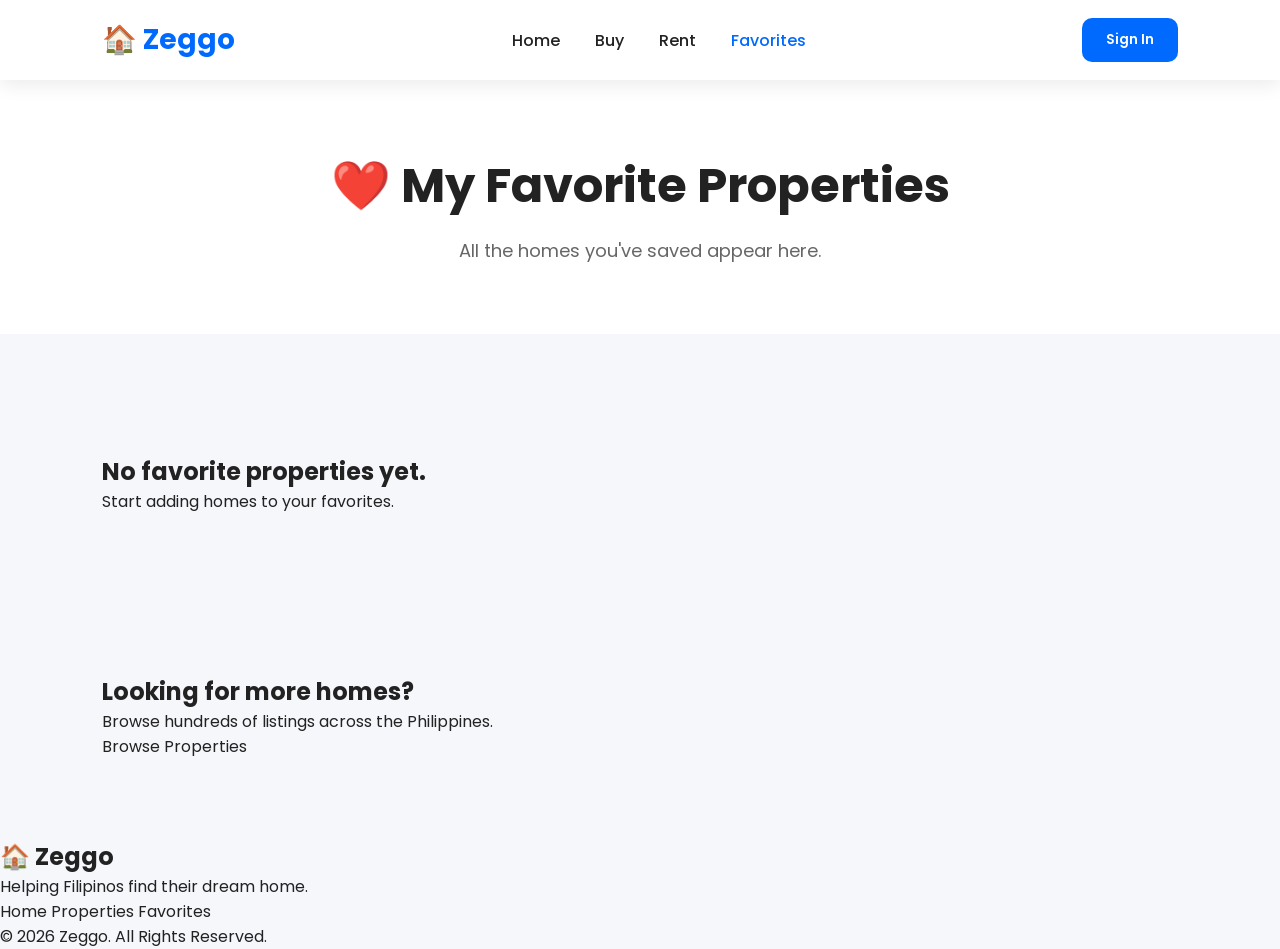
==== favorites.html @ e30ca501 "favorites.html" ====
<!DOCTYPE html>
<html lang="en">

<head>

<meta charset="UTF-8">

<meta name="viewport" content="width=device-width, initial-scale=1.0">

<title>Favorites | Zeggo</title>

<link rel="stylesheet" href="style.css">

<link rel="preconnect" href="https://fonts.googleapis.com">

<link rel="preconnect" href="https://fonts.gstatic.com" crossorigin>

<link href="https://fonts.googleapis.com/css2?family=Poppins:wght@300;400;500;600;700&display=swap" rel="stylesheet">

</head>

<body>

<!-- ================= NAVBAR ================= -->

<nav class="navbar">

<div class="logo">

🏠 Zeggo

</div>

<ul class="nav-menu">

<li><a href="index.html">Home</a></li>

<li><a href="properties.html">Buy</a></li>

<li><a href="properties.html">Rent</a></li>

<li><a href="favorites.html" class="active">Favorites</a></li>

</ul>

<div class="nav-right">

<button class="login-btn">

Sign In

</button>

</div>

</nav>

<!-- ================= PAGE HEADER ================= -->

<section class="page-hero">

<h1>

❤️ My Favorite Properties

</h1>

<p>

All the homes you've saved appear here.

</p>

</section>

<!-- ================= FAVORITES ================= -->

<section class="properties-section">

<div
id="favoritesGrid"
class="property-grid">

<!-- JavaScript loads favorite properties here -->

</div>

</section>

<!-- ================= CTA ================= -->

<section class="cta">

<h2>

Looking for more homes?

</h2>

<p>

Browse hundreds of listings across the Philippines.

</p>

<a
href="properties.html"
class="cta-button">

Browse Properties

</a>

</section>

<!-- ================= FOOTER ================= -->

<footer>

<div class="footer-content">

<h2>

🏠 Zeggo

</h2>

<p>

Helping Filipinos find their dream home.

</p>

<div class="footer-links">

<a href="index.html">

Home

</a>

<a href="properties.html">

Properties

</a>

<a href="favorites.html">

Favorites

</a>

</div>

<p class="copyright">

© 2026 Zeggo. All Rights Reserved.

</p>

</div>

</footer>

<script src="data.js"></script>

<script src="script.js"></script>

</body>

</html>
---- style.css ----
/* ===========================
   ZEGGO REAL ESTATE
   STYLE.CSS
=========================== */

*{
margin:0;
padding:0;
box-sizing:border-box;
}

html{
scroll-behavior:smooth;
}

body{

font-family:'Poppins',sans-serif;

background:#f5f7fb;

color:#222;

}

/*=========================
LINKS
=========================*/

a{

text-decoration:none;

color:inherit;

}

/*=========================
IMAGES
=========================*/

img{

max-width:100%;

display:block;

}

/*=========================
BUTTONS
=========================*/

button{

font-family:'Poppins',sans-serif;

cursor:pointer;

}

/*=========================
NAVBAR
=========================*/

.navbar{

position:fixed;

top:0;

left:0;

right:0;

height:80px;

display:flex;

align-items:center;

justify-content:space-between;

padding:0 8%;

background:white;

box-shadow:0 5px 18px rgba(0,0,0,.08);

z-index:1000;

}

.logo{

font-size:28px;

font-weight:700;

color:#006AFF;

}

.nav-menu{

display:flex;

gap:35px;

list-style:none;

}

.nav-menu a{

font-weight:500;

transition:.3s;

}

.nav-menu a:hover{

color:#006AFF;

}

.active{

color:#006AFF;

font-weight:700;

}

.login-btn{

padding:12px 24px;

background:#006AFF;

border:none;

color:white;

border-radius:10px;

font-weight:600;

transition:.3s;

}

.login-btn:hover{

background:#0052d6;

}

/*=========================
HERO
=========================*/

.hero{

height:650px;

display:flex;

align-items:center;

justify-content:center;

text-align:center;

padding:0 8%;

background:linear-gradient(rgba(0,0,0,.45),rgba(0,0,0,.45)),
url("https://images.unsplash.com/photo-1564013799919-ab600027ffc6?auto=format&fit=crop&w=1600&q=80");

background-size:cover;

background-position:center;

color:white;

}

.hero-content{

max-width:900px;

}

.hero h1{

font-size:64px;

margin-bottom:20px;

font-weight:700;

}

.hero p{

font-size:20px;

margin-bottom:40px;

line-height:1.7;

}

/*=========================
PAGE HERO
=========================*/

.page-hero{

padding-top:150px;

padding-bottom:70px;

text-align:center;

background:white;

}

.page-hero h1{

font-size:48px;

margin-bottom:15px;

}

.page-hero p{

color:#666;

font-size:18px;

}

/*=========================
SEARCH
=========================*/

.search-box{

background:white;

padding:20px;

border-radius:18px;

display:flex;

gap:15px;

flex-wrap:wrap;

justify-content:center;

box-shadow:0 10px 30px rgba(0,0,0,.15);

}

.search-box input{

flex:2;

min-width:250px;

padding:16px;

border:1px solid #ddd;

border-radius:10px;

font-size:15px;

}

.search-box select{

padding:16px;

border-radius:10px;

border:1px solid #ddd;

font-size:15px;

background:white;

}

.search-box button{

padding:16px 30px;

background:#006AFF;

color:white;

border:none;

border-radius:10px;

font-size:15px;

font-weight:600;

transition:.3s;

}

.search-box button:hover{

background:#0052d6;

}

/*=========================
SECTIONS
=========================*/

section{

padding:80px 8%;

}

.section-title{

text-align:center;

margin-bottom:50px;

}

.section-title h2{

font-size:40px;

margin-bottom:10px;

}

.section-title p{

color:#666;

font-size:18px;

}

/*=========================
PROPERTY GRID
=========================*/

.property-grid{

display:grid;

grid-template-columns:repeat(auto-fit,minmax(340px,1fr));

gap:35px;

margin-top:40px;

}

/*=========================
PROPERTY CARD
=========================*/

.property-card{

background:white;

border-radius:18px;

overflow:hidden;

box-shadow:0 10px 25px rgba(0,0,0,.08);

transition:.35s;

}

.property-card:hover{

transform:translateY(-8px);

box-shadow:0 18px 40px rgba(0,0,0,.15);

}

.property-image{

position:relative;

height:240px;

overflow:hidden;

}

.property-image img{

width:100%;

height:100%;

object-fit:cover;

transition:.4s;

}

.property-card:hover .property-image img{

transform:scale(1.05);

}

/*=========================
BADGES
=========================*/

.badge{

position:absolute;

top:15px;

left:15px;

background:#006AFF;

color:white;

padding:8px 15px;

border-radius:25px;

font-size:13px;

font-weight:600;

}

/*=========================
FAVORITE BUTTON
=========================*/

.favorite-btn{

position:absolute;

top:15px;

right:15px;

width:42px;

height:42px;

border:none;

border-radius:50%;

background:white;

font-size:22px;

display:flex;

align-items:center;

justify-content:center;

box-shadow:0 5px 18px rgba(0,0,0,.2);

transition:.3s;

}

.favorite-btn:hover{

background:#ff4d6d;

color:white;

transform:scale(1.08);

}

/*=========================
PROPERTY INFO
=========================*/

.property-info{

padding:22px;

}

.property-price{

font-size:30px;

font-weight:700;

color:#006AFF;

margin-bottom:10px;

}

.property-title{

font-size:22px;

font-weight:600;

margin-bottom:10px;

}

.property-location{

color:#777;

margin-bottom:18px;

}

/*=========================
DETAILS
=========================*/

.property-details{

display:flex;

justify-content:space-between;

gap:10px;

margin-bottom:25px;

font-size:15px;

font-weight:500;

color:#444;

}

/*=========================
VIEW BUTTON
=========================*/

.view-btn{

width:100%;

padding:15px;

border:none;

border-radius:10px;

background:#006AFF;

/*=========================
PROPERTY DETAILS PAGE
=========================*/

.property-detail{

display:grid;

grid-template-columns:1.3fr 1fr;

gap:50px;

padding:80px 8%;

align-items:start;

}

.property-detail img{

width:100%;

height:550px;

object-fit:cover;

border-radius:20px;

box-shadow:0 15px 35px rgba(0,0,0,.15);

}

.property-detail h1{

font-size:42px;

margin-bottom:15px;

}

.property-detail .price{

font-size:38px;

font-weight:700;

color:#006AFF;

margin-bottom:25px;

}

.property-detail p{

font-size:17px;

line-height:1.9;

margin-bottom:15px;

color:#444;

}

/*=========================
CONTACT BUTTON
=========================*/

.contact-btn{

margin-top:30px;

padding:18px 40px;

background:#006AFF;

color:white;

border:none;

border-radius:12px;

font-size:18px;

font-weight:600;

transition:.3s;

}

.contact-btn:hover{

background:#0052d6;

transform:translateY(-3px);

}

/*=========================
FAVORITES PAGE
=========================*/

.empty-message{

text-align:center
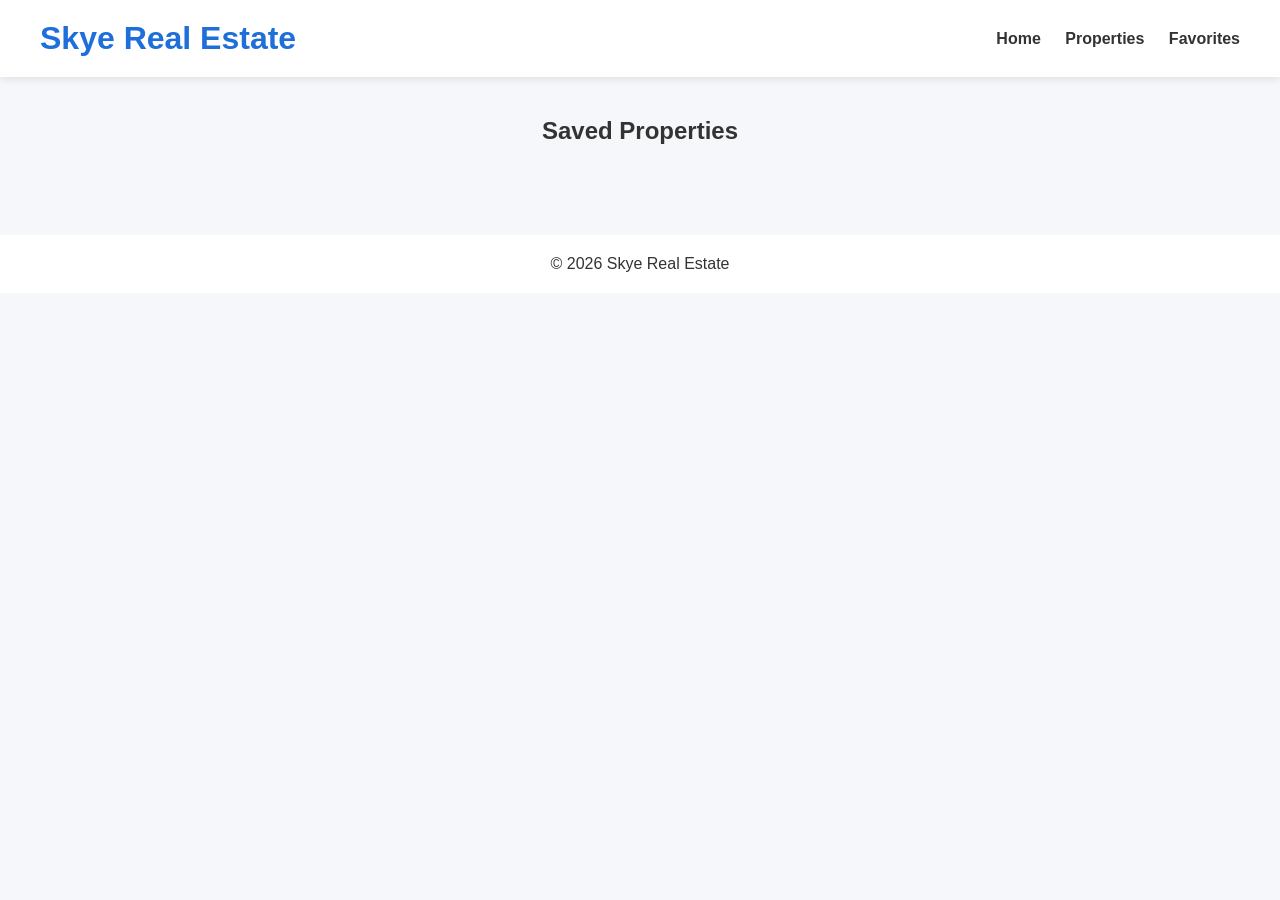
==== commit b099cf51: "Create favorites.html" ====
--- a/favorites.html
+++ b/favorites.html
@@ -2,170 +2,41 @@
 <html lang="en">
 
 <head>
-
-<meta charset="UTF-8">
-
-<meta name="viewport" content="width=device-width, initial-scale=1.0">
-
-<title>Favorites | Zeggo</title>
-
-<link rel="stylesheet" href="style.css">
-
-<link rel="preconnect" href="https://fonts.googleapis.com">
-
-<link rel="preconnect" href="https://fonts.gstatic.com" crossorigin>
-
-<link href="https://fonts.googleapis.com/css2?family=Poppins:wght@300;400;500;600;700&display=swap" rel="stylesheet">
-
+    <meta charset="UTF-8">
+    <meta name="viewport" content="width=device-width, initial-scale=1.0">
+    <title>Favorites - Skye Real Estate</title>
+    <link rel="stylesheet" href="style.css">
 </head>
 
 <body>
 
-<!-- ================= NAVBAR ================= -->
+<header>
+    <h1>Skye Real Estate</h1>
 
-<nav class="navbar">
+    <nav>
+        <a href="index.html">Home</a>
+        <a href="properties.html">Properties</a>
+        <a href="favorites.html">Favorites</a>
+    </nav>
+</header>
 
-<div class="logo">
 
-🏠 Zeggo
+<section class="featured">
 
-</div>
+    <h2>Saved Properties</h2>
 
-<ul class="nav-menu">
-
-<li><a href="index.html">Home</a></li>
-
-<li><a href="properties.html">Buy</a></li>
-
-<li><a href="properties.html">Rent</a></li>
-
-<li><a href="favorites.html" class="active">Favorites</a></li>
-
-</ul>
-
-<div class="nav-right">
-
-<button class="login-btn">
-
-Sign In
-
-</button>
-
-</div>
-
-</nav>
-
-<!-- ================= PAGE HEADER ================= -->
-
-<section class="page-hero">
-
-<h1>
-
-❤️ My Favorite Properties
-
-</h1>
-
-<p>
-
-All the homes you've saved appear here.
-
-</p>
+    <div id="favoriteList"></div>
 
 </section>
 
-<!-- ================= FAVORITES ================= -->
-
-<section class="properties-section">
-
-<div
-id="favoritesGrid"
-class="property-grid">
-
-<!-- JavaScript loads favorite properties here -->
-
-</div>
-
-</section>
-
-<!-- ================= CTA ================= -->
-
-<section class="cta">
-
-<h2>
-
-Looking for more homes?
-
-</h2>
-
-<p>
-
-Browse hundreds of listings across the Philippines.
-
-</p>
-
-<a
-href="properties.html"
-class="cta-button">
-
-Browse Properties
-
-</a>
-
-</section>
-
-<!-- ================= FOOTER ================= -->
 
 <footer>
-
-<div class="footer-content">
-
-<h2>
-
-🏠 Zeggo
-
-</h2>
-
-<p>
-
-Helping Filipinos find their dream home.
-
-</p>
-
-<div class="footer-links">
-
-<a href="index.html">
-
-Home
-
-</a>
-
-<a href="properties.html">
-
-Properties
-
-</a>
-
-<a href="favorites.html">
-
-Favorites
-
-</a>
-
-</div>
-
-<p class="copyright">
-
-© 2026 Zeggo. All Rights Reserved.
-
-</p>
-
-</div>
-
+    <p>© 2026 Skye Real Estate</p>
 </footer>
 
+
 <script src="data.js"></script>
-
-<script src="script.js"></script>
+<script src="favorites.js"></script>
 
 </body>
 
--- a/style.css
+++ b/style.css
@@ -1,685 +1,172 @@
-/* ===========================
-   ZEGGO REAL ESTATE
-   STYLE.CSS
-=========================== */
-
-*{
-margin:0;
-padding:0;
-box-sizing:border-box;
+* {
+    margin: 0;
+    padding: 0;
+    box-sizing: border-box;
 }
 
-html{
-scroll-behavior:smooth;
+body {
+    font-family: Arial, sans-serif;
+    background: #f5f7fa;
+    color: #333;
 }
 
-body{
 
-font-family:'Poppins',sans-serif;
+/* Header */
 
-background:#f5f7fb;
-
-color:#222;
-
+header {
+    background: white;
+    padding: 20px 40px;
+    display: flex;
+    justify-content: space-between;
+    align-items: center;
+    box-shadow: 0 2px 8px rgba(0,0,0,0.1);
 }
 
-/*=========================
-LINKS
-=========================*/
-
-a{
-
-text-decoration:none;
-
-color:inherit;
-
+header h1 {
+    color: #1e6fd9;
 }
 
-/*=========================
-IMAGES
-=========================*/
 
-img{
-
-max-width:100%;
-
-display:block;
-
+nav a {
+    text-decoration: none;
+    color: #333;
+    margin-left: 20px;
+    font-weight: bold;
 }
 
-/*=========================
-BUTTONS
-=========================*/
-
-button{
-
-font-family:'Poppins',sans-serif;
-
-cursor:pointer;
-
+nav a:hover {
+    color: #1e6fd9;
 }
 
-/*=========================
-NAVBAR
-=========================*/
 
-.navbar{
+/* Hero */
 
-position:fixed;
-
-top:0;
-
-left:0;
-
-right:0;
-
-height:80px;
-
-display:flex;
-
-align-items:center;
-
-justify-content:space-between;
-
-padding:0 8%;
-
-background:white;
-
-box-shadow:0 5px 18px rgba(0,0,0,.08);
-
-z-index:1000;
-
+.hero {
+    text-align: center;
+    padding: 80px 20px;
+    background: white;
 }
 
-.logo{
-
-font-size:28px;
-
-font-weight:700;
-
-color:#006AFF;
-
+.hero h2 {
+    font-size: 40px;
+    margin-bottom: 15px;
 }
 
-.nav-menu{
-
-display:flex;
-
-gap:35px;
-
-list-style:none;
-
+.hero p {
+    margin-bottom: 30px;
 }
 
-.nav-menu a{
 
-font-weight:500;
+/* Search */
 
-transition:.3s;
-
+.search-box {
+    display: flex;
+    justify-content: center;
+    gap: 10px;
 }
 
-.nav-menu a:hover{
 
-color:#006AFF;
-
+.search-box input {
+    width: 350px;
+    padding: 15px;
+    border: 1px solid #ccc;
+    border-radius: 8px;
+    font-size: 16px;
 }
 
-.active{
 
-color:#006AFF;
-
-font-weight:700;
-
+.search-box button {
+    padding: 15px 25px;
+    border: none;
+    background: #1e6fd9;
+    color: white;
+    border-radius: 8px;
+    cursor: pointer;
 }
 
-.login-btn{
 
-padding:12px 24px;
-
-background:#006AFF;
-
-border:none;
-
-color:white;
-
-border-radius:10px;
-
-font-weight:600;
-
-transition:.3s;
-
+.search-box button:hover {
+    background: #1554a5;
 }
 
-.login-btn:hover{
 
-background:#0052d6;
+/* Properties */
 
+.featured {
+    padding: 40px;
+    text-align: center;
 }
 
-/*=========================
-HERO
-=========================*/
 
-.hero{
-
-height:650px;
-
-display:flex;
-
-align-items:center;
-
-justify-content:center;
-
-text-align:center;
-
-padding:0 8%;
-
-background:linear-gradient(rgba(0,0,0,.45),rgba(0,0,0,.45)),
-url("https://images.unsplash.com/photo-1564013799919-ab600027ffc6?auto=format&fit=crop&w=1600&q=80");
-
-background-size:cover;
-
-background-position:center;
-
-color:white;
-
+#propertyList {
+    margin-top: 20px;
 }
 
-.hero-content{
 
-max-width:900px;
+/* Footer */
 
+footer {
+    margin-top: 50px;
+    padding: 20px;
+    text-align: center;
+    background: white;
 }
 
-.hero h1{
+<!DOCTYPE html>
+<html lang="en">
 
-font-size:64px;
+<head>
+    <meta charset="UTF-8">
+    <meta name="viewport" content="width=device-width, initial-scale=1.0">
+    <title>Properties - Skye Real Estate</title>
+    <link rel="stylesheet" href="style.css">
+</head>
 
-margin-bottom:20px;
+<body>
 
-font-weight:700;
+<header>
+    <h1>Skye Real Estate</h1>
 
+    <nav>
+        <a href="index.html">Home</a>
+        <a href="properties.html">Properties</a>
+        <a href="favorites.html">Favorites</a>
+    </nav>
+</header>
+
+
+<section class="featured">
+
+    <h2>All Properties</h2>
+
+    <div id="propertyList"></div>
+
+</section>
+
+
+<footer>
+    <p>© 2026 Skye Real Estate</p>
+</footer>
+
+
+<script src="data.js"></script>
+<script src="script.js"></script>
+
+</body>
+
+</html>
+
+.view-button {
+    margin: 15px;
+    padding: 10px 20px;
+    background: #1e6fd9;
+    color: white;
+    border: none;
+    border-radius: 8px;
+    cursor: pointer;
 }
 
-.hero p{
-
-font-size:20px;
-
-margin-bottom:40px;
-
-line-height:1.7;
-
+.view-button:hover {
+    background: #1554a5;
 }
-
-/*=========================
-PAGE HERO
-=========================*/
-
-.page-hero{
-
-padding-top:150px;
-
-padding-bottom:70px;
-
-text-align:center;
-
-background:white;
-
-}
-
-.page-hero h1{
-
-font-size:48px;
-
-margin-bottom:15px;
-
-}
-
-.page-hero p{
-
-color:#666;
-
-font-size:18px;
-
-}
-
-/*=========================
-SEARCH
-=========================*/
-
-.search-box{
-
-background:white;
-
-padding:20px;
-
-border-radius:18px;
-
-display:flex;
-
-gap:15px;
-
-flex-wrap:wrap;
-
-justify-content:center;
-
-box-shadow:0 10px 30px rgba(0,0,0,.15);
-
-}
-
-.search-box input{
-
-flex:2;
-
-min-width:250px;
-
-padding:16px;
-
-border:1px solid #ddd;
-
-border-radius:10px;
-
-font-size:15px;
-
-}
-
-.search-box select{
-
-padding:16px;
-
-border-radius:10px;
-
-border:1px solid #ddd;
-
-font-size:15px;
-
-background:white;
-
-}
-
-.search-box button{
-
-padding:16px 30px;
-
-background:#006AFF;
-
-color:white;
-
-border:none;
-
-border-radius:10px;
-
-font-size:15px;
-
-font-weight:600;
-
-transition:.3s;
-
-}
-
-.search-box button:hover{
-
-background:#0052d6;
-
-}
-
-/*=========================
-SECTIONS
-=========================*/
-
-section{
-
-padding:80px 8%;
-
-}
-
-.section-title{
-
-text-align:center;
-
-margin-bottom:50px;
-
-}
-
-.section-title h2{
-
-font-size:40px;
-
-margin-bottom:10px;
-
-}
-
-.section-title p{
-
-color:#666;
-
-font-size:18px;
-
-}
-
-/*=========================
-PROPERTY GRID
-=========================*/
-
-.property-grid{
-
-display:grid;
-
-grid-template-columns:repeat(auto-fit,minmax(340px,1fr));
-
-gap:35px;
-
-margin-top:40px;
-
-}
-
-/*=========================
-PROPERTY CARD
-=========================*/
-
-.property-card{
-
-background:white;
-
-border-radius:18px;
-
-overflow:hidden;
-
-box-shadow:0 10px 25px rgba(0,0,0,.08);
-
-transition:.35s;
-
-}
-
-.property-card:hover{
-
-transform:translateY(-8px);
-
-box-shadow:0 18px 40px rgba(0,0,0,.15);
-
-}
-
-.property-image{
-
-position:relative;
-
-height:240px;
-
-overflow:hidden;
-
-}
-
-.property-image img{
-
-width:100%;
-
-height:100%;
-
-object-fit:cover;
-
-transition:.4s;
-
-}
-
-.property-card:hover .property-image img{
-
-transform:scale(1.05);
-
-}
-
-/*=========================
-BADGES
-=========================*/
-
-.badge{
-
-position:absolute;
-
-top:15px;
-
-left:15px;
-
-background:#006AFF;
-
-color:white;
-
-padding:8px 15px;
-
-border-radius:25px;
-
-font-size:13px;
-
-font-weight:600;
-
-}
-
-/*=========================
-FAVORITE BUTTON
-=========================*/
-
-.favorite-btn{
-
-position:absolute;
-
-top:15px;
-
-right:15px;
-
-width:42px;
-
-height:42px;
-
-border:none;
-
-border-radius:50%;
-
-background:white;
-
-font-size:22px;
-
-display:flex;
-
-align-items:center;
-
-justify-content:center;
-
-box-shadow:0 5px 18px rgba(0,0,0,.2);
-
-transition:.3s;
-
-}
-
-.favorite-btn:hover{
-
-background:#ff4d6d;
-
-color:white;
-
-transform:scale(1.08);
-
-}
-
-/*=========================
-PROPERTY INFO
-=========================*/
-
-.property-info{
-
-padding:22px;
-
-}
-
-.property-price{
-
-font-size:30px;
-
-font-weight:700;
-
-color:#006AFF;
-
-margin-bottom:10px;
-
-}
-
-.property-title{
-
-font-size:22px;
-
-font-weight:600;
-
-margin-bottom:10px;
-
-}
-
-.property-location{
-
-color:#777;
-
-margin-bottom:18px;
-
-}
-
-/*=========================
-DETAILS
-=========================*/
-
-.property-details{
-
-display:flex;
-
-justify-content:space-between;
-
-gap:10px;
-
-margin-bottom:25px;
-
-font-size:15px;
-
-font-weight:500;
-
-color:#444;
-
-}
-
-/*=========================
-VIEW BUTTON
-=========================*/
-
-.view-btn{
-
-width:100%;
-
-padding:15px;
-
-border:none;
-
-border-radius:10px;
-
-background:#006AFF;
-
-/*=========================
-PROPERTY DETAILS PAGE
-=========================*/
-
-.property-detail{
-
-display:grid;
-
-grid-template-columns:1.3fr 1fr;
-
-gap:50px;
-
-padding:80px 8%;
-
-align-items:start;
-
-}
-
-.property-detail img{
-
-width:100%;
-
-height:550px;
-
-object-fit:cover;
-
-border-radius:20px;
-
-box-shadow:0 15px 35px rgba(0,0,0,.15);
-
-}
-
-.property-detail h1{
-
-font-size:42px;
-
-margin-bottom:15px;
-
-}
-
-.property-detail .price{
-
-font-size:38px;
-
-font-weight:700;
-
-color:#006AFF;
-
-margin-bottom:25px;
-
-}
-
-.property-detail p{
-
-font-size:17px;
-
-line-height:1.9;
-
-margin-bottom:15px;
-
-color:#444;
-
-}
-
-/*=========================
-CONTACT BUTTON
-=========================*/
-
-.contact-btn{
-
-margin-top:30px;
-
-padding:18px 40px;
-
-background:#006AFF;
-
-color:white;
-
-border:none;
-
-border-radius:12px;
-
-font-size:18px;
-
-font-weight:600;
-
-transition:.3s;
-
-}
-
-.contact-btn:hover{
-
-background:#0052d6;
-
-transform:translateY(-3px);
-
-}
-
-/*=========================
-FAVORITES PAGE
-=========================*/
-
-.empty-message{
-
-text-align:center
+Sent
